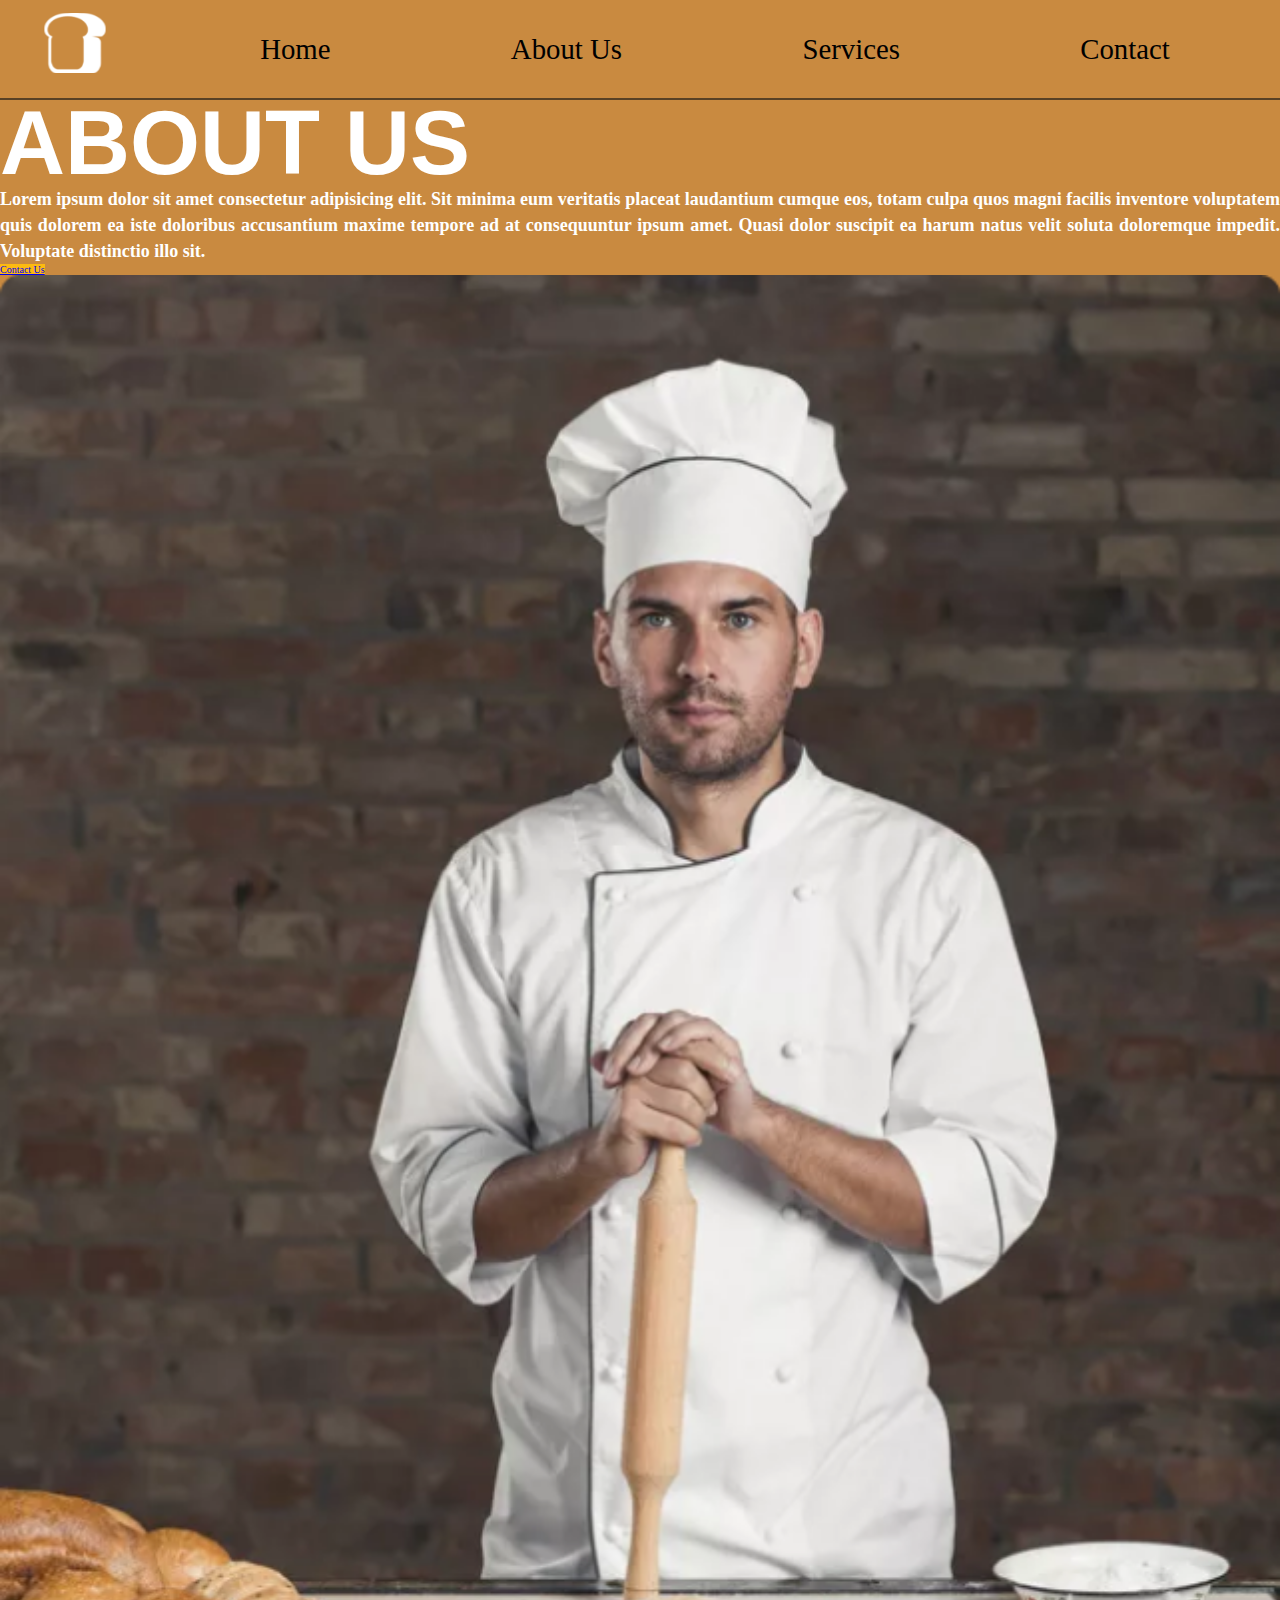
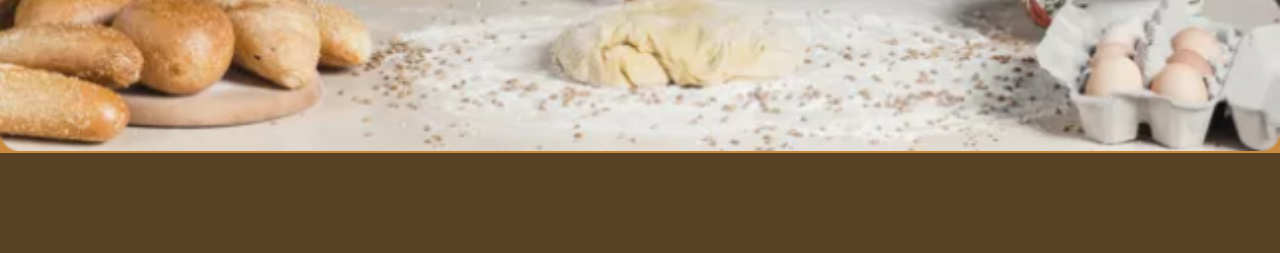
==== page/aboutUs.html @ cdb1edd1 "small fixes" ====
<!DOCTYPE html>
<html lang="en">
  <head>
    <meta charset="UTF-8" />
    <meta name="viewport" content="width=device-width, initial-scale=1.0" />
    <title>About Us</title>
    <link rel="stylesheet" href="../static/css/aboutUs.css" />
    <link rel="stylesheet" href="../styles.css" />
    <link rel="stylesheet" href="../static/css/footer.css" />
    <link
      href="https://cdn.jsdelivr.net/npm/bootstrap@5.0.2/dist/css/bootstrap.min.css"
      rel="stylesheet"
      integrity="sha384-EVSTQN3/azprG1Anm3QDgpJLIm9Nao0Yz1ztcQTwFspd3yD65VohhpuuCOmLASjC"
      crossorigin="anonymous"
    />
  </head>
  <body class="body">
    <div class="container">
      <div class="row">
        <div class="col-12">
          <header class="hero">
            <nav class="hero-navigation">
              <div>
                <img class="logo" src="../static/img/pup.svg" alt="logo" />
              </div>
              <div class="navigation-box">
                <ul class="navigation-list">
                  <li class="navigation-list-item">
                    <a class="navigation-list-item-link" href="../index.html"
                      >home</a
                    >
                  </li>

                  <li class="navigation-list-item">
                    <a class="navigation-list-item-link" href="#">about us</a>
                  </li>
                  <li class="navigation-list-item">
                    <a class="navigation-list-item-link" href="services.html"
                      >services</a
                    >
                  </li>

                  <li class="navigation-list-item">
                    <a class="navigation-list-item-link" href="contact.html"
                      >contact</a
                    >
                  </li>
                </ul>
              </div>
            </nav>
          </header>
        </div>

        <div class="col-sm-12 col-md-6">
          <section class="about-us_box">
            <p class="about-us_header">About Us</p>
            <p class="about-us_text">
              Lorem ipsum dolor sit amet consectetur adipisicing elit. Sit
              minima eum veritatis placeat laudantium cumque eos, totam culpa
              quos magni facilis inventore voluptatem quis dolorem ea iste
              doloribus accusantium maxime tempore ad at consequuntur ipsum
              amet. Quasi dolor suscipit ea harum natus velit soluta doloremque
              impedit. Voluptate distinctio illo sit.
            </p>
          </section>
          <!--<a class="about-us_button" href="#">Contact Us</a> -->
          <a
            type="button"
            class="btn btn-primary about-us_button"
            href="contact.html"
          >
            Contact Us
          </a>
        </div>
        <div class="col-sm-12 col-md-6">
          <img
            src="../static/image/Rectangle275.png"
            alt="kucharz"
            name="kucharz"
            width="100%"
          />
        </div>
      </div>
    </div>

    <footer id="footer-section" class="footer-section"></footer>

    <script
      src="https://cdn.jsdelivr.net/npm/bootstrap@5.0.2/dist/js/bootstrap.bundle.min.js"
      integrity="sha384-MrcW6ZMFYlzcLA8Nl+NtUVF0sA7MsXsP1UyJoMp4YLEuNSfAP+JcXn/tWtIaxVXM"
      crossorigin="anonymous"
    ></script>
  </body>
</html>
---- static/css/aboutUs.css ----
.body {
  background-color: #c98a40; 
  /* background-color: red */
}

.about-us_header {
  background-color: #c98a40;
  color: #fff;
  font-family: "Lucida Sans", "Lucida Sans Regular", "Lucida Grande",
    "Lucida Sans Unicode", Geneva, Verdana, sans-serif;
  font-size: 10vh;
  font-style: normal;
  font-weight: 800;
  line-height: 96%; /* 138.24px */
  text-transform: uppercase;
}

.about-us_text {
  background-color: #c98a40;
  color: #fff;
  font-family: Poppins;
  font-size: 18px;
  font-style: normal;
  font-weight: 600;
  line-height: 26px; /* 144.444% */
  text-align: justify;
}

.btn-primary,
.btn-primary:hover,
.btn-primary:active,
.btn-primary:visited {
  background-color: #fdba10 !important;
  border-color: white !important;
}
---- styles.css ----
@import url("./static/css/footer.css");
@import url("./static/css//home.css");

*,
*::after,
*::before {
  margin: 0;
  padding: 0;
  box-sizing: border-box;
}
body {
  font-size: 10px;
}
.hero {
  width: 100%;
  height: 100px;
  background-color: #c98a40;
  display: flex;
  flex: wrap;
  align-items: center;
  border-bottom: 2px solid #584125;
}
.logo {
  width: 150px;
  height: 100px;
  padding: 20px;
}

.hero-navigation {
  width: 100%;
  display: flex;
}
.navigation-box {
  width: 100%;
}
.navigation-list {
  display: flex;
  justify-content: space-around;
  margin: 40px 20px 40px 20px;
}
.navigation-list-item {
  list-style: none;
  text-align: center;
  justify-content: space-around;
}
.navigation-list-item-link {
  text-decoration: none;
  color: black;
  margin: 0 10px 0 10px;
  justify-content: space-around;
  text-transform: capitalize;
  font-size: 1.8rem;
}
@media screen and (min-width: 768px) {
  .box_btn,
  .no_active,
  .active {
    display: none;
  }
  .active_list {
    display: flex;
    justify-content: space-between;
    align-items: center;
    margin: 20px;
  }
  .no_active_list {
    display: flex;
    justify-content: space-between;
    align-items: center;
    margin: 20px;
  }
  .hero {
    width: 100%;
    height: 100px;
    background-color: #c98a40;
    display: flex;
    flex: wrap;
    align-items: center;
    border-bottom: 2px solid #584125;
  }
  .hero-navigation {
    width: 100%;
    display: flex;
  }
  .navigation-box {
    width: 100%;
  }
  .navigation-list {
    display: flex;
    justify-content: space-around;
    margin: 40px 20px 40px 20px;
  }
  .navigation-list-item {
    list-style: none;
    text-align: right;
    justify-content: space-around;
  }
  .navigation-list-item-link {
    text-decoration: none;
    color: black;
    margin: 0 10px 0 10px;
    justify-content: space-around;
    text-transform: capitalize;
    font-size: 1.8rem;
  }
}
@media screen and (max-width: 768px) {
  .box_btn,
  .no_active,
  .active {
    display: block;
  }
  .hero {
    width: 100%;
    height: 200px;
    background-color: #c98a40;
    display: flex;
    flex: wrap;
    align-items: center;
    border-bottom: 2px solid #584125;
  }
  .logo {
    display: none;
  }
  .logo-button {
    width: 150px;
    height: 100px;
    padding: 20px;
  }
  .button-box {
    width: 150px;
    height: 100px;
    align-items: center;
  }
  .hero-navigation {
    width: 100%;
    display: flex;
    align-items: center;
  }
  .navigation-box {
    width: 100%;
    text-align: center;
  }
  .navigation-list-item {
    list-style: none;
    text-align: center;
    justify-content: space-around;
  }
  .no_active_list {
    display: none;
  }
  .active_list {
    background-color: #584125;
  }
  .navigation-list-item-link {
    color: #c98a40;
  }
}
---- static/css/footer.css ----
.footer-section {
  width: 100%;
  height: 100px;
  background-color: #584125;
}
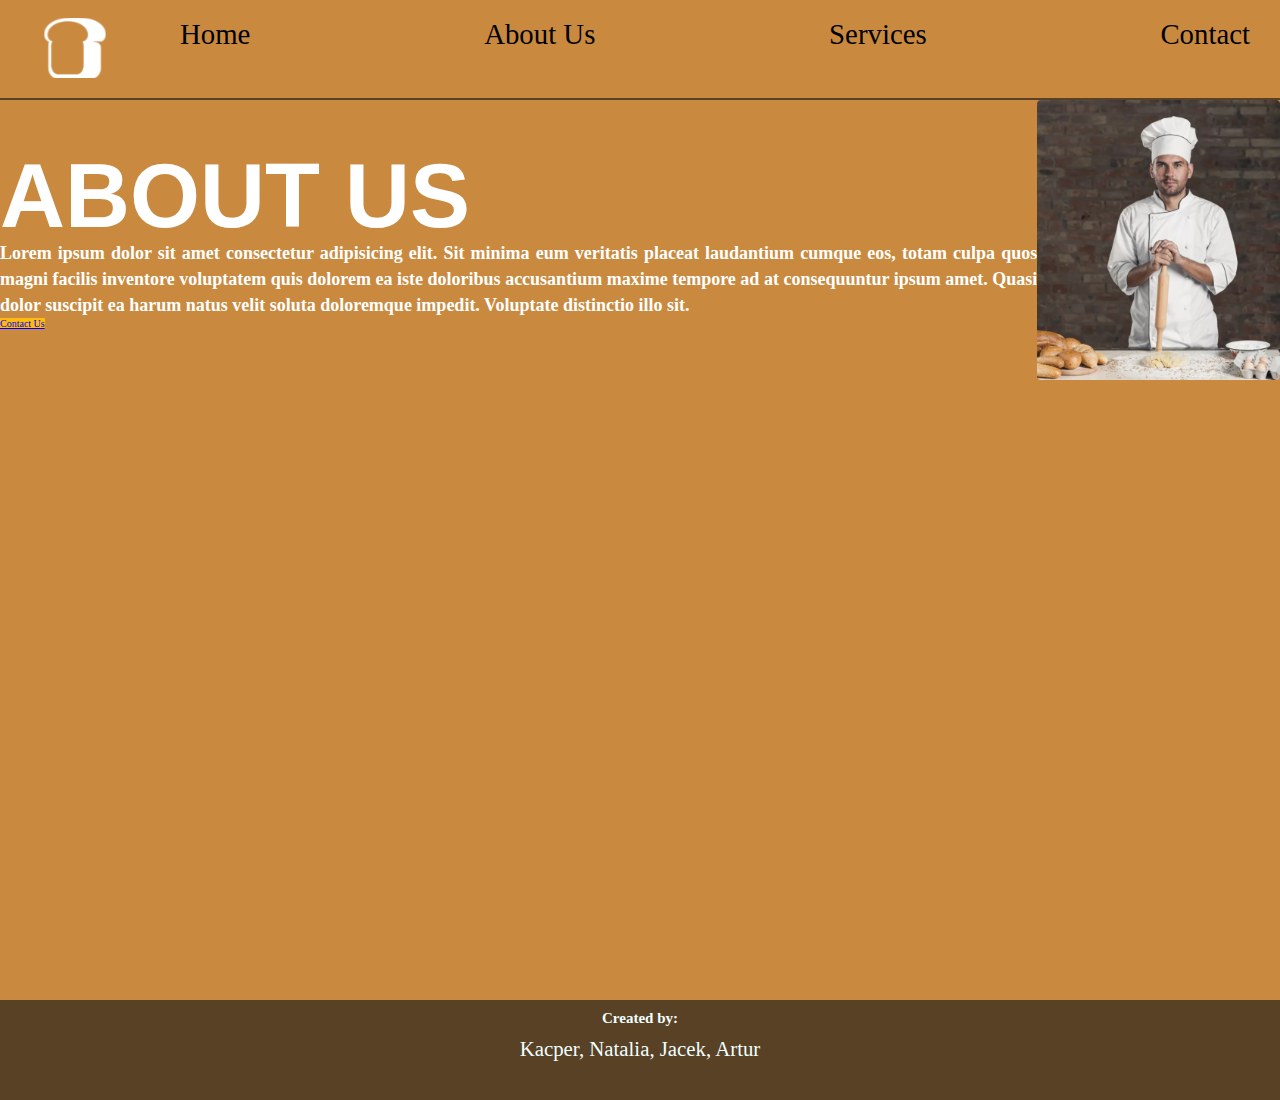
==== commit 9dc9dd3b: "add changes" ====
--- a/page/aboutUs.html
+++ b/page/aboutUs.html
@@ -7,6 +7,7 @@
     <link rel="stylesheet" href="../static/css/aboutUs.css" />
     <link rel="stylesheet" href="../styles.css" />
     <link rel="stylesheet" href="../static/css/footer.css" />
+    <link rel="stylesheet" href="../static/css/home.css" />
     <link
       href="https://cdn.jsdelivr.net/npm/bootstrap@5.0.2/dist/css/bootstrap.min.css"
       rel="stylesheet"
@@ -15,41 +16,42 @@
     />
   </head>
   <body class="body">
+    <header class="hero">
+      <nav class="hero-navigation">
+        <div class="button-box">
+          <img class="logo" src="../static/img/pup.svg" alt="logo" />
+
+          <button id="showBtn" class="showBtn">
+            <img class="logo-button" src="../static/img/pup.svg" alt="logo" />
+          </button>
+        </div>
+        <div class="navigation-box">
+          <ul id="list" class="navigation-list">
+            <li class="navigation-list-item">
+              <a class="navigation-list-item-link" href="#">home</a>
+            </li>
+
+            <li class="navigation-list-item">
+              <a class="navigation-list-item-link" href="../page/aboutUs.html"
+                >about us</a
+              >
+            </li>
+            <li class="navigation-list-item">
+              <a class="navigation-list-item-link" href="#">services</a>
+            </li>
+
+            <li class="navigation-list-item">
+              <a class="navigation-list-item-link" href="../page/contact.html"
+                >contact</a
+              >
+            </li>
+          </ul>
+        </div>
+      </nav>
+    </header>
     <div class="container">
       <div class="row">
-        <div class="col-12">
-          <header class="hero">
-            <nav class="hero-navigation">
-              <div>
-                <img class="logo" src="../static/img/pup.svg" alt="logo" />
-              </div>
-              <div class="navigation-box">
-                <ul class="navigation-list">
-                  <li class="navigation-list-item">
-                    <a class="navigation-list-item-link" href="../index.html"
-                      >home</a
-                    >
-                  </li>
-
-                  <li class="navigation-list-item">
-                    <a class="navigation-list-item-link" href="#">about us</a>
-                  </li>
-                  <li class="navigation-list-item">
-                    <a class="navigation-list-item-link" href="services.html"
-                      >services</a
-                    >
-                  </li>
-
-                  <li class="navigation-list-item">
-                    <a class="navigation-list-item-link" href="contact.html"
-                      >contact</a
-                    >
-                  </li>
-                </ul>
-              </div>
-            </nav>
-          </header>
-        </div>
+        <div class="col-12"></div>
 
         <div class="col-sm-12 col-md-6">
           <section class="about-us_box">
@@ -67,7 +69,7 @@
           <a
             type="button"
             class="btn btn-primary about-us_button"
-            href="contact.html"
+            href="../page/contact.html"
           >
             Contact Us
           </a>
@@ -83,12 +85,15 @@
       </div>
     </div>
 
-    <footer id="footer-section" class="footer-section"></footer>
-
+    <footer id="footer-section" class="footer-section">
+      <h2 class="footer-title">Created by:</h2>
+      <p class="team">Kacper, Natalia, Jacek, Artur</p>
+    </footer>
     <script
       src="https://cdn.jsdelivr.net/npm/bootstrap@5.0.2/dist/js/bootstrap.bundle.min.js"
       integrity="sha384-MrcW6ZMFYlzcLA8Nl+NtUVF0sA7MsXsP1UyJoMp4YLEuNSfAP+JcXn/tWtIaxVXM"
       crossorigin="anonymous"
     ></script>
+    <script src="../static/js/script.js"></script>
   </body>
 </html>
--- a/static/css/aboutUs.css
+++ b/static/css/aboutUs.css
@@ -1,6 +1,12 @@
 .body {
-  background-color: #c98a40; 
-  /* background-color: red */
+  background-color: #c98a40;
+  width: 100%;
+  /* height: 100vh;
+  position: relative; */
+}
+.container {
+  width: 100%;
+  height: 100vh;
 }
 
 .about-us_header {
@@ -11,10 +17,13 @@
   font-size: 10vh;
   font-style: normal;
   font-weight: 800;
-  line-height: 96%; /* 138.24px */
+  line-height: 96%; /*138.24px*/
   text-transform: uppercase;
 }
-
+.row {
+  display: flex;
+  align-items: center;
+}
 .about-us_text {
   background-color: #c98a40;
   color: #fff;
--- a/styles.css
+++ b/styles.css
@@ -1,5 +1,7 @@
-@import url("./static/css/footer.css");
-@import url("./static/css//home.css");
+@import url("../static/css/footer.css");
+@import url("../static/css/home.css");
+@import url("../static/css/contact.css");
+@import url("../static/css/aboutUs.css");
 
 *,
 *::after,
--- a/static/css/footer.css
+++ b/static/css/footer.css
@@ -2,4 +2,13 @@
   width: 100%;
   height: 100px;
   background-color: #584125;
+  color: azure;
 }
+.footer-title {
+  text-align: center;
+  padding: 10px;
+}
+.team {
+  text-align: center;
+  font-size: 1.3rem;
+}
--- a/static/css/home.css
+++ b/static/css/home.css
@@ -0,0 +1,422 @@
+.home {
+  width: 100%;
+  height: 840px;
+  display: flex;
+  position: relative;
+}
+.home-background {
+  width: 64%;
+  height: 840px;
+  background-image: url("../img/Group.png");
+  background-size: cover;
+  background-color: #c98a40;
+  position: relative;
+}
+.home-background-img {
+  color: #584125;
+  width: 100%;
+}
+button {
+  background-color: #c98a40;
+  border: none;
+}
+.right-places {
+  width: 36%;
+  height: 840px;
+}
+.social-box {
+  width: 40%;
+  height: 150px;
+  background-color: white;
+  background-image: url("../img/asd.svg");
+  position: absolute;
+  bottom: 0;
+  left: 0;
+}
+.social-img {
+  width: 100%;
+  height: 100%;
+}
+.peach-pup {
+  width: 179px;
+  height: 68px;
+  position: absolute;
+  left: 200px;
+  top: 20px;
+  font-size: 1rem;
+  align-items: center;
+  /* border: 2px solid #584125; */
+  text-transform: uppercase;
+  display: flex;
+}
+.peach-pup span {
+  padding-left: 5px;
+  color: white;
+  text-decoration: bold;
+  font-family: Arial, Helvetica, sans-serif;
+}
+
+.home-describe-box {
+  width: 700px;
+  height: 400px;
+  position: absolute;
+  justify-content: center;
+  top: 250px;
+  left: 200px;
+  padding-left: 20px;
+}
+.home-describe {
+  font-size: 1.5rem;
+  display: flex;
+}
+.home-title {
+  text-transform: uppercase;
+  font-size: 3rem;
+  font-family: Arial, Helvetica, sans-serif;
+  color: white;
+  font-weight: 800;
+}
+
+.home-btn {
+  width: 194px;
+  height: 45px;
+  background-color: #fdba10;
+  border: none;
+  border-radius: 30px;
+  font-size: 1.1rem;
+  text-transform: uppercase;
+  font-weight: bold;
+  /* position: absolute; */
+  bottom: 20px;
+  color: white;
+}
+.home-btn:hover {
+  background-color: #b38207;
+  color: #584125;
+}
+.front-img-box {
+  width: 666px;
+  height: 413px;
+  background-size: cover;
+  position: absolute;
+  right: -333px;
+  bottom: 140px;
+}
+.front-img {
+  /* position: absolute; */
+  align-items: center;
+}
+
+.quality-box {
+  width: 188px;
+  height: 188px;
+  position: absolute;
+  right: -99px;
+  bottom: 60px;
+}
+.front-phrase {
+  width: 466px;
+  height: 335px;
+  background-size: cover;
+  position: absolute;
+  right: -303px;
+  bottom: 270px;
+  color: black;
+  display: none;
+}
+
+.box-list {
+  display: flex;
+  flex: wrap;
+  align-items: center;
+  position: absolute;
+  top: 10px;
+  right: 20px;
+}
+.social-list-item {
+  padding: 5px;
+  list-style: none;
+}
+
+.social-list-item-link:hover {
+  size: 110%;
+}
+@media screen and (min-width: 1024px) {
+  .home {
+    width: 100%;
+    height: 840px;
+    display: flex;
+    position: relative;
+  }
+  .home-background {
+    width: 64%;
+    height: 840px;
+    background-image: url("../img/Group.png");
+    background-size: cover;
+    background-color: #c98a40;
+    position: relative;
+  }
+  .home-background-img {
+    color: #584125;
+    /* width: 100%; */
+    height: 100%;
+  }
+  button {
+    background-color: #c98a40;
+    border: none;
+  }
+  .right-places {
+    width: 36%;
+    height: 840px;
+  }
+  .social-box {
+    width: 40%;
+    height: 150px;
+    background-color: white;
+    background-image: url("../img/asd.svg");
+    position: absolute;
+    bottom: 0;
+    left: 0;
+  }
+  .social-img {
+    width: 100%;
+    height: 100%;
+  }
+  .peach-pup {
+    width: 179px;
+    height: 68px;
+    position: absolute;
+    left: 200px;
+    top: 20px;
+    font-size: 1rem;
+    align-items: center;
+    /* border: 2px solid #584125; */
+    text-transform: uppercase;
+    display: flex;
+  }
+  .peach-pup span {
+    padding-left: 5px;
+    color: white;
+    text-decoration: bold;
+    font-family: Arial, Helvetica, sans-serif;
+  }
+
+  .home-describe-box {
+    width: 700px;
+    height: 400px;
+    position: absolute;
+    justify-content: center;
+    top: 250px;
+    left: 200px;
+    padding-left: 20px;
+  }
+  .home-describe {
+    font-size: 1.5rem;
+    display: flex;
+  }
+  .home-title {
+    text-transform: uppercase;
+    font-size: 3rem;
+    font-family: Arial, Helvetica, sans-serif;
+    color: white;
+    font-weight: 800;
+  }
+
+  .home-btn {
+    width: 194px;
+    height: 45px;
+    background-color: #fdba10;
+    border: none;
+    border-radius: 30px;
+    font-size: 1.1rem;
+    text-transform: uppercase;
+    font-weight: bold;
+    position: absolute;
+    bottom: 20px;
+    color: white;
+  }
+  .home-btn:hover {
+    background-color: #b38207;
+    color: #584125;
+  }
+  .front-img-box {
+    width: 666px;
+    height: 413px;
+    /* background-size: cover; */
+    position: absolute;
+  }
+  .front-img {
+    position: absolute;
+    align-items: center;
+    right: -20%;
+    bottom: 140px;
+  }
+
+  .quality-box {
+    width: 188px;
+    height: 188px;
+    position: absolute;
+    right: -99px;
+    bottom: 60px;
+  }
+  .front-phrase {
+    width: 466px;
+    height: 335px;
+    background-size: cover;
+    position: absolute;
+    right: -303px;
+    bottom: 270px;
+    color: rgb(232, 4, 4);
+  }
+  .front-prhase-img {
+    display: none;
+    /* position: absolute;
+    right: -70%;
+    bottom: 150px; */
+  }
+
+  .box-list {
+    display: flex;
+    flex: wrap;
+    align-items: center;
+    position: absolute;
+    top: 10px;
+    right: 20px;
+  }
+  .social-list-item {
+    padding: 5px;
+    list-style: none;
+  }
+
+  .social-list-item-link:hover {
+    size: 110%;
+  }
+}
+
+@media screen and (min-width: 768px) {
+  .peach-pup {
+    left: 30px;
+    padding-left: 5px;
+  }
+  .home-background {
+    width: 50%;
+  }
+  .right-places {
+    width: 50%;
+  }
+  .home-describe-box {
+    left: 0;
+    top: 20%;
+    width: 100%;
+  }
+  .home-describe {
+    width: 70%;
+  }
+  .home-background-img {
+    height: 100%;
+    width: 100%;
+  }
+
+  .front-img-box {
+    width: 100%;
+    right: -240px;
+    bottom: 00px;
+  }
+  .front-img {
+    width: 100%;
+  }
+  .front-phrase {
+    width: 50%;
+    right: -60px;
+    bottom: 170px;
+  }
+  .home-describe-box {
+    height: 520px;
+  }
+}
+@media screen and (max-width: 768px) {
+  .peach-pup {
+    left: 20px;
+    padding-left: 5px;
+  }
+  .home-background {
+    width: 100%;
+  }
+
+  .right-places {
+    display: none;
+  }
+  .home-background-img {
+    height: 100%;
+    /* width: 100%; */
+  }
+  .home-describe-box {
+    left: 0;
+    top: 20%;
+    width: 100%;
+    /* display: flex;
+    flex: wrap; */
+  }
+  .front-img-box {
+    width: 333px;
+    height: 207px;
+    right: 50px;
+    bottom: 200px;
+  }
+  .front-img {
+    size: 50%;
+    width: 333px;
+    height: 207;
+
+    background-size: cover;
+    /* position: absolute; */
+    /* right: 200px;
+    bottom: 140px; */
+  }
+  .quality-box {
+    right: 100px;
+    bottom: 80px;
+  }
+  .front-img {
+    /* position: absolute; */
+    align-items: center;
+  }
+  .front-phrase {
+    width: 300px;
+    height: 200px;
+    right: 200px;
+    bottom: 0px;
+    color: white;
+  }
+  .front-prhase-img {
+    display: none;
+    width: 300px;
+    height: 200px;
+    color: white;
+  }
+  .peach-pup {
+    left: 30%;
+  }
+  .home-title {
+    text-align: center;
+  }
+  .home-describe {
+    padding: 10px;
+  }
+}
+
+@media screen and (max-width: 586px) {
+  .front-img {
+    display: none;
+  }
+  .home-describe-box {
+    height: 500px;
+    text-align: center;
+  }
+  .quality-box {
+    display: none;
+  }
+  .social-box {
+    width: 100%;
+  }
+}
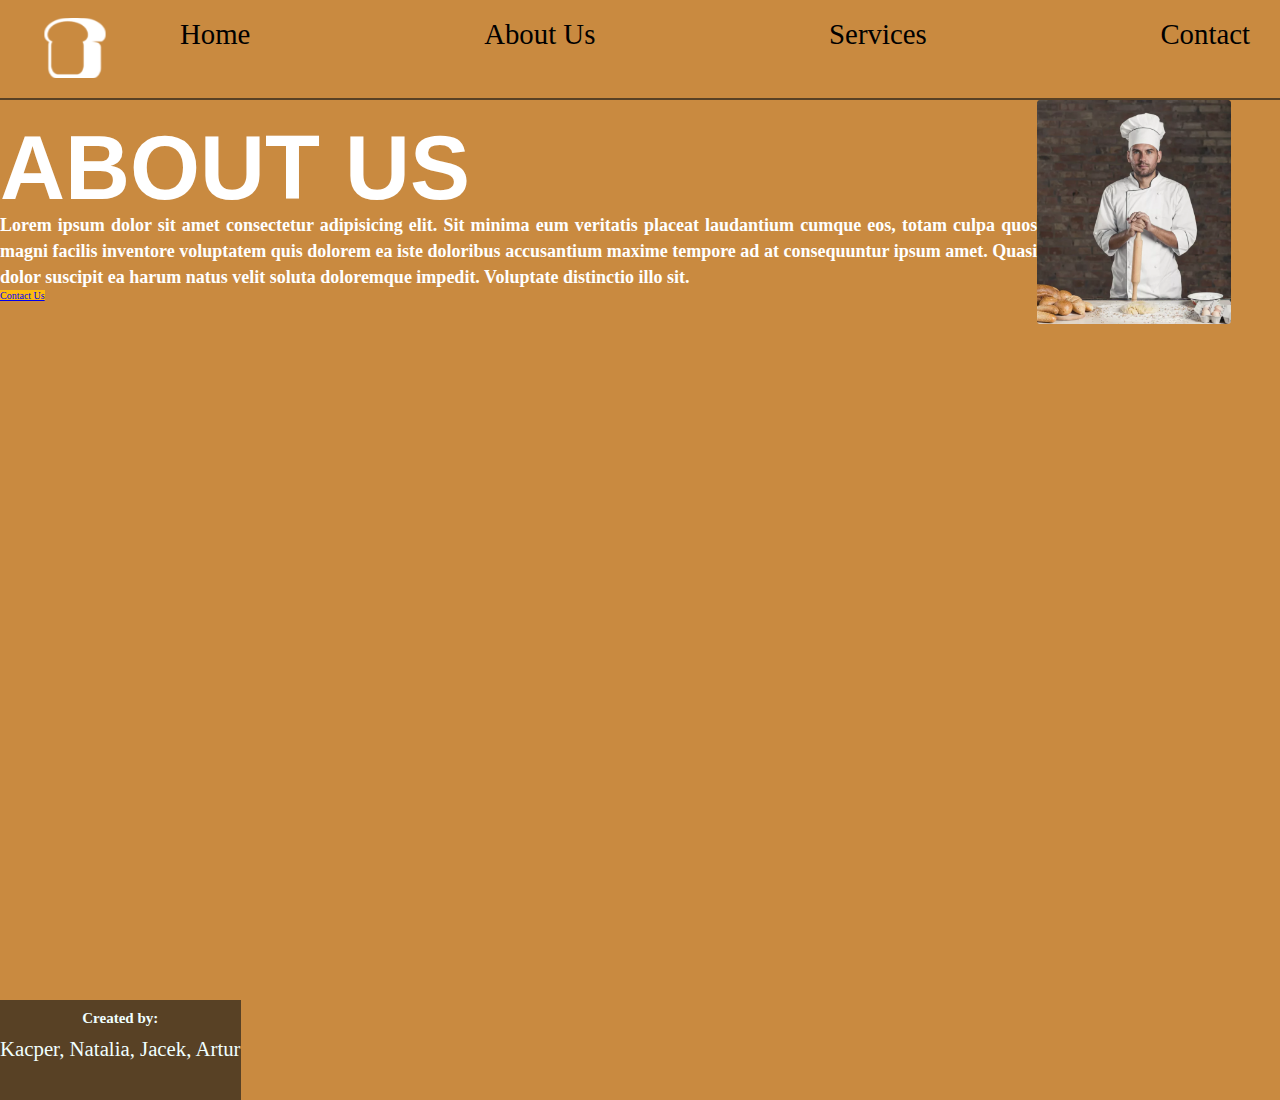
==== commit 27ae1347: "footer w divie about us" ====
--- a/page/aboutUs.html
+++ b/page/aboutUs.html
@@ -28,7 +28,7 @@
         <div class="navigation-box">
           <ul id="list" class="navigation-list">
             <li class="navigation-list-item">
-              <a class="navigation-list-item-link" href="#">home</a>
+              <a class="navigation-list-item-link" href="../index.html">home</a>
             </li>
 
             <li class="navigation-list-item">
@@ -37,7 +37,9 @@
               >
             </li>
             <li class="navigation-list-item">
-              <a class="navigation-list-item-link" href="#">services</a>
+              <a class="navigation-list-item-link" href="../page/services.html"
+                >services</a
+              >
             </li>
 
             <li class="navigation-list-item">
@@ -51,8 +53,6 @@
     </header>
     <div class="container">
       <div class="row">
-        <div class="col-12"></div>
-
         <div class="col-sm-12 col-md-6">
           <section class="about-us_box">
             <p class="about-us_header">About Us</p>
@@ -65,7 +65,6 @@
               impedit. Voluptate distinctio illo sit.
             </p>
           </section>
-          <!--<a class="about-us_button" href="#">Contact Us</a> -->
           <a
             type="button"
             class="btn btn-primary about-us_button"
@@ -79,16 +78,19 @@
             src="../static/image/Rectangle275.png"
             alt="kucharz"
             name="kucharz"
-            width="100%"
+            width="80%"
           />
         </div>
       </div>
     </div>
-
-    <footer id="footer-section" class="footer-section">
-      <h2 class="footer-title">Created by:</h2>
-      <p class="team">Kacper, Natalia, Jacek, Artur</p>
-    </footer>
+    <div class="row">
+      <div class="col">
+        <footer id="footer-section" class="footer-section">
+          <h2 class="footer-title">Created by:</h2>
+          <p class="team">Kacper, Natalia, Jacek, Artur</p>
+        </footer>
+      </div>
+    </div>
     <script
       src="https://cdn.jsdelivr.net/npm/bootstrap@5.0.2/dist/js/bootstrap.bundle.min.js"
       integrity="sha384-MrcW6ZMFYlzcLA8Nl+NtUVF0sA7MsXsP1UyJoMp4YLEuNSfAP+JcXn/tWtIaxVXM"
--- a/styles.css
+++ b/styles.css
@@ -1,7 +1,8 @@
-@import url("../static/css/footer.css");
-@import url("../static/css/home.css");
-@import url("../static/css/contact.css");
-@import url("../static/css/aboutUs.css");
+@import url("./static/css/footer.css");
+@import url("./static/css/home.css");
+@import url("./static/css/contact.css");
+@import url("./static/css/aboutUs.css");
+@import url("./static/css/services.css");
 
 *,
 *::after,
--- a/static/css/home.css
+++ b/static/css/home.css
@@ -1,6 +1,6 @@
 .home {
   width: 100%;
-  height: 840px;
+  height: 100vh;
   display: flex;
   position: relative;
 }
@@ -90,6 +90,10 @@
   bottom: 20px;
   color: white;
 }
+.home-btn-link {
+  text-decoration: none;
+  color: white;
+}
 .home-btn:hover {
   background-color: #b38207;
   color: #584125;
